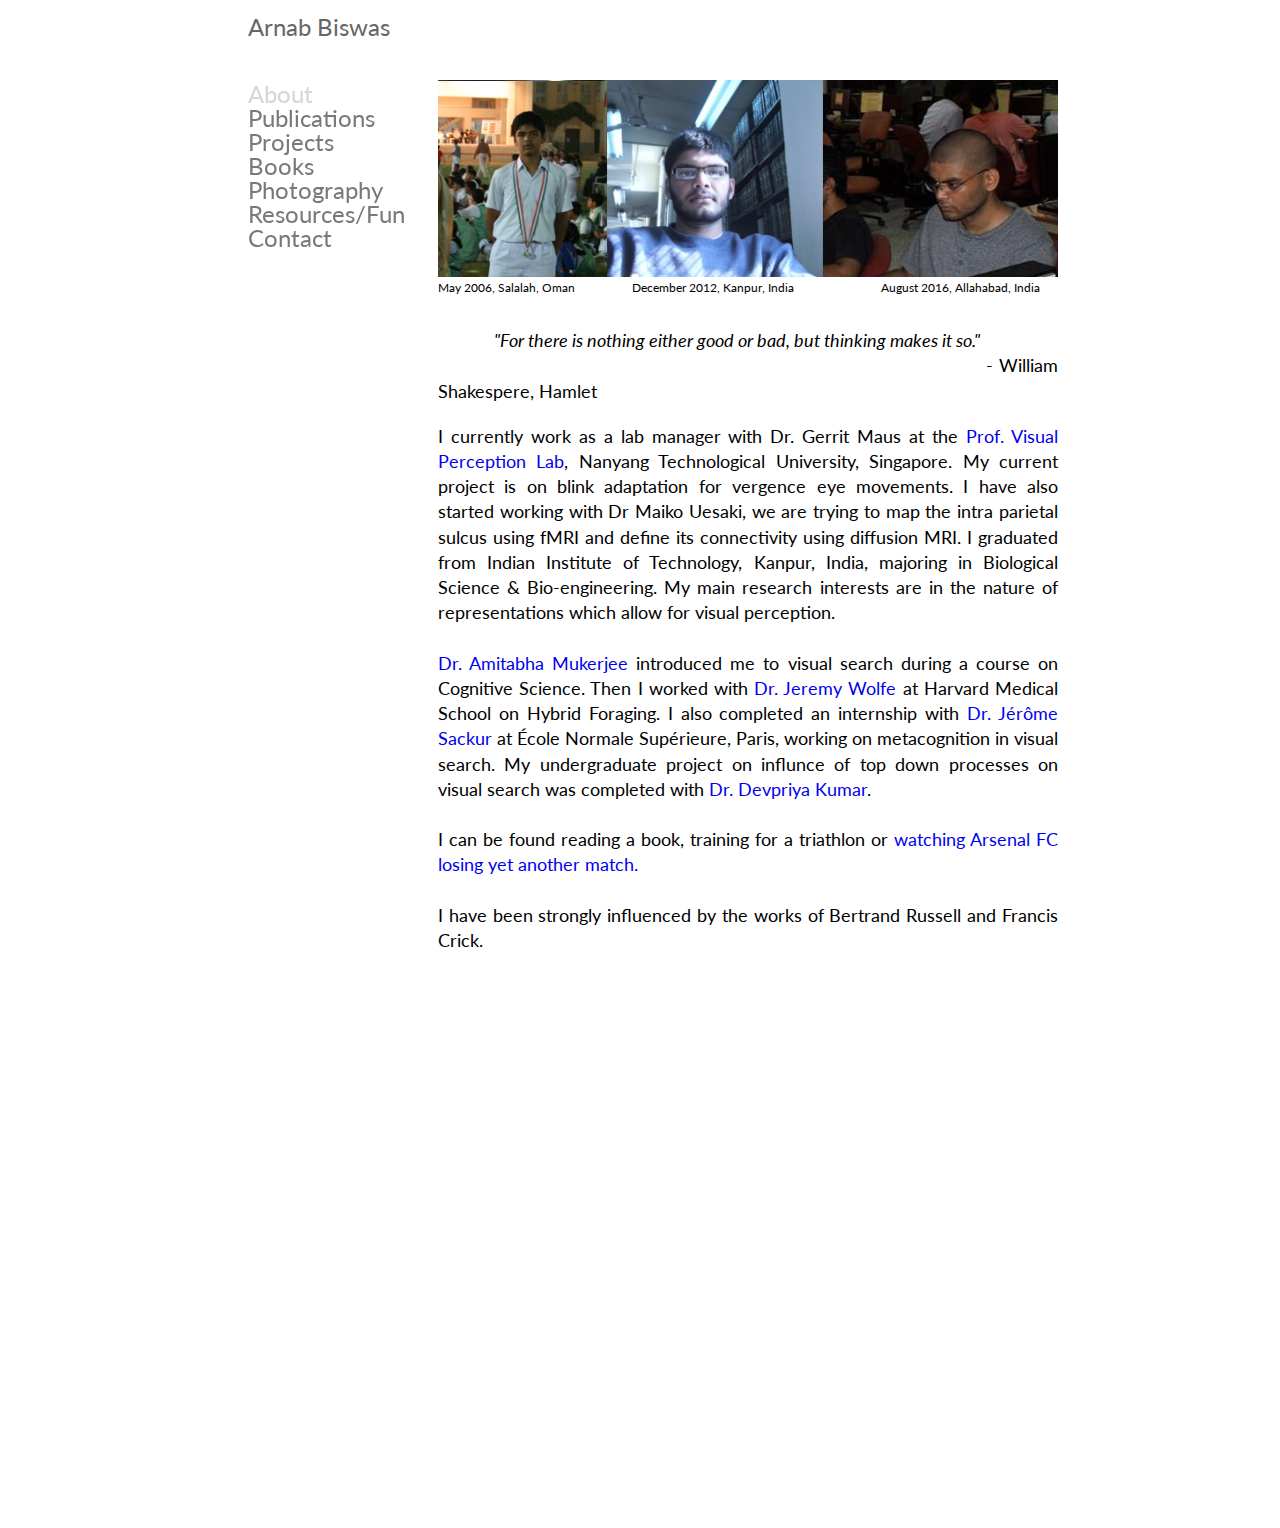
==== About.html @ c12e0894 "Update About.html" ====
<!DOCTYPE html PUBLIC "-//W3C//DTD XHTML 1.0 Strict//EN" "http://www.w3.org/TR/xhtml1/DTD/xhtml1-strict.dtd">
<!-- saved from url=(0043)./About.html -->
<html xmlns="http://www.w3.org/1999/xhtml" class="gr__home_iitk_ac_in"><head>
<link href="https://fonts.googleapis.com/css?family=Lato" rel="stylesheet">
<meta http-equiv="Content-Type" content="text/html; charset=UTF-8">
		
		<meta name="robots" content="INDEX, FOLLOW">
	<title>About</title>
<meta name="google-site-verification" content="L67icinIXbIAh9kzpspxifF8pWNB1p9J3SQilVT2YGk">
		<link rel="stylesheet" type="text/css" href="./CSS/bongo-styles.css" media="all">



		<script src="./About_files/jquery-1.6.1.min.js.download" type="text/javascript"></script><style type="text/css"></style><style type="text/css"></style>
		<!--script src="/assets/prettyPhoto/js/jquery.lint.js" type="text/javascript" charset="utf-8"></script-->
		<link rel="stylesheet" href="./About_files/prettyPhoto.css" type="text/css" media="screen" title="prettyPhoto main stylesheet" charset="utf-8">
		<script src="./About_files/jquery.prettyPhoto.js.download" type="text/javascript" charset="utf-8"></script>

<meta name="robots" content="INDEX, FOLLOW">
<meta name="author" content="eBree Web Design, www.ebree.com">				
		
	<style>				.askemmy {					background: #fff url(chrome-extension://gllmlkidgbagkcikijiljllpdloelocn/logo_housefly_new.png) no-repeat right 5px bottom 5px;					background-size: 45px;				}				.askemmy {				    z-index: 10000;				    position: fixed;				    display: block;				    width: 350px;				    height: 145px;				    background-color: white;				    border-radius: 2px;				    box-shadow: rgb(133, 133, 133) 0px 0px 25px 1px;				    margin: 0 auto;				    text-align: center;				    margin-left: 35%;				    margin-top: 10%;				}				.askemmy p#msg {				    font-size: 1.1em;				    font-weight: 600;				    margin-top: 31px;				    margin-bottom: 20px;				}				.askemmy .error-msg {					color: #FF5600;					padding-top: 10px;				}				.askemmy .success-msg {					color: green;					padding-top: 10px;				}				.askemmy input {				    padding: .5em .6em;				    display: inline-block;				    border: 1px solid #ccc;				    box-shadow: inset 0 1px 3px #ddd;				    border-radius: 4px;				    vertical-align: middle;				    -webkit-box-sizing: border-box;				    box-sizing: border-box;				    line-height: normal;				    -webkit-appearance: textfield;				    cursor: auto;				 }				 .askemmy input[type="submit"] {				    font-family: inherit;				    font-size: 100%;				    padding: .5em 1em;				    color: white;				    font-weight: 600;				    border: 1px solid #999;				    border: 0 rgba(0,0,0,0);				    background-color: rgba(31, 196, 255, .8);				    text-decoration: none;				    border-radius: 2px;				    display: inline-block;				    zoom: 1;				    line-height: normal;				    white-space: nowrap;				    vertical-align: middle;				    text-align: center;				    cursor: pointer;				    -webkit-user-drag: none;				    -webkit-user-select: none;				    user-select: none;				    -webkit-box-sizing: border-box;				    box-sizing: border-box;				 }				.askemmy .closebox {				    display: inline-block;				    height: 16px;				    width: 16px;				    position: absolute;				    right: 4px;				    top: 4px;				    cursor: pointer;				    background: url(chrome-extension://gllmlkidgbagkcikijiljllpdloelocn/close_box.png)				}				.pop-up-report {					background: #fff url(chrome-extension://gllmlkidgbagkcikijiljllpdloelocn/logo_housefly_new.png) no-repeat right 5px bottom 5px;					background-size: 45px;				}				.pop-up-report {				    z-index: 10000;				    position: fixed;				    display: block;				    width: 400px;				    height: 200px;				    background-color: white;				    border-radius: 2px;				    box-shadow: rgb(133, 133, 133) 0px 0px 25px 1px;				    margin: 0 auto;				    text-align: left;				    margin-left: 35%;				    margin-top: 10%;				    padding-left:10px;				    padding-bottom:10px;				    padding-top:10px;				    font-family: Arial,sans-serif;				    font-size:13px;				}				.pop-up-report textarea {					width:380px;					height:75px;				    padding: .5em .6em;				    display: inline-block;				    border: 1px solid #ccc;				    box-shadow: inset 0 1px 3px #ddd;				    border-radius: 4px;				    vertical-align: middle;				    -webkit-box-sizing: border-box;				    box-sizing: border-box;				    line-height: normal;				    -webkit-appearance: textarea;				    cursor: auto;				 }				 .pop-up-report input[type="button"] {				    font-family: Arial,sans-serif;				    font-size: 100%;				    padding: .5em 1em;				    color: white;				    font-weight: 600;				    border: 1px solid #999;				    border: 0 rgba(0,0,0,0);				    background-color: rgba(31, 196, 255, .8);				    text-decoration: none;				    border-radius: 2px;				    display: inline-block;				    zoom: 1;				    line-height: normal;				    white-space: nowrap;				    vertical-align: middle;				    text-align: center;				    cursor: pointer;				    -webkit-user-drag: none;				    -webkit-user-select: none;				    user-select: none;				    -webkit-box-sizing: border-box;				    box-sizing: border-box;				    margin-top:5px;				 }				 .pop-up-report select {				 	background-color:rgb(221,221,221);				 	border: 1px solid #DDD;    				border-radius: 4px 4px 4px 4px;    				height:25px;    				width:380px;    				padding: 3px;				 }				 .pop-up-report select {				 	align: center;				 	text-align: center;				 } 				.alert_message_mc {					background: #fff url(chrome-extension://gllmlkidgbagkcikijiljllpdloelocn/logo_housefly_new.png) no-repeat right 5px bottom 5px;					background-size: 45px;				}				.alert_message_mc {				    z-index: 10000;				    position: fixed;				    display: block;				    width: 350px;				    height: 145px;				    background-color: white;				    border-radius: 2px;				    box-shadow: rgb(133, 133, 133) 0px 0px 25px 1px;				    margin: 0 auto;				    text-align: center;				    margin-left: 35%;				    margin-top: 10%;				}				.alert_message_mc p#msg {				    padding-top:60px;				}				.alert_message_mc p{				     margin: auto;				}				.alert_message_mc .error-msg {					color: #FF5600;					padding-top: 10px;				}				.alert_message_mc .success-msg {					color: green;					padding-top: 10px;				}				.alert_message_mc input {				    padding: .5em .6em;				    display: inline-block;				    border: 1px solid #ccc;				    box-shadow: inset 0 1px 3px #ddd;				    border-radius: 4px;				    vertical-align: middle;				    -webkit-box-sizing: border-box;				    box-sizing: border-box;				    line-height: normal;				    -webkit-appearance: textfield;				    cursor: auto;				 }				 .alert_message_mc input[type="submit"] {				    font-family: inherit;				    font-size: 100%;				    padding: .5em 1em;				    color: white;				    font-weight: 600;				    border: 1px solid #999;				    border: 0 rgba(0,0,0,0);				    background-color: rgba(31, 196, 255, .8);				    text-decoration: none;				    border-radius: 2px;				    display: inline-block;				    zoom: 1;				    line-height: normal;				    white-space: nowrap;				    vertical-align: middle;				    text-align: center;				    cursor: pointer;				    -webkit-user-drag: none;				    -webkit-user-select: none;				    user-select: none;				    -webkit-box-sizing: border-box;				    box-sizing: border-box;				 }				.alert_message_mc .closebox {				    display: inline-block;				    height: 16px;				    width: 16px;				    position: absolute;				    right: 4px;				    top: 4px;				    cursor: pointer;				    background: url(chrome-extension://gllmlkidgbagkcikijiljllpdloelocn/close_box.png)				}				</style></head>


		

<body data-gr-c-s-loaded="true" style=""><div id="StayFocusd-infobar" style="display:none;">
    <img src="chrome-extension://laankejkbhbdhmipfmgcngdelahlfoji/common/img/eye_19x19_red.png">
    <span id="StayFocusd-infobar-msg"></span>
    <span id="StayFocusd-infobar-links">
        <a id="StayFocusd-infobar-never-show">hide forever</a>&nbsp;&nbsp;|&nbsp;&nbsp;
        <a id="StayFocusd-infobar-hide">hide once</a>
    </span>
</div>
<div id="container"><!-- Start container -->
	

		<div id="pageHeader"><!-- Start page header -->
		<h1><a href="./index.html" style="text-decoration:none">Arnab Biswas</a></h1>
	</div><!-- End page header -->

	<div id="sidebarContainer"><!-- Start Sidebar wrapper -->
	<div id="sidebar"><!-- Start sidebar content -->
	<div id="navcontainer"><!-- Start Navigation -->
		<ul>
			<li id="current"><a href="./About.html">About</a></li>
			<li><a href="./Publications.html">Publications</a></li>
			<li><a href="./Projects.html">Projects</a></li>
			<li><a href="./Books.html">Books</a></li>
			<li><a href="./Photography.html">Photography</a></li>
			<li><a href="./Resources.html">Resources/Fun</a></li>
			<li><a href="./Contact.html">Contact</a></li>
		</ul>

	</div><!-- End navigation --> 

	</div><!-- End sidebar content -->
	</div><!-- End sidebar wrapper -->

	
	<div id="contentContainer"><!-- Start main content wrapper -->
		<div id="content"><!-- Start content -->



<img src="./About_files/self.jpg" style="width: 100%" alt="Arnab Biswas">
<span class="caption clearer">May 2006, Salalah, Oman&nbsp;&nbsp;&nbsp;&nbsp;&nbsp;&nbsp;&nbsp;&nbsp;&nbsp;&nbsp;&nbsp;&nbsp;&nbsp;&nbsp;&nbsp;&nbsp;&nbsp;&nbsp;&nbsp;December 2012, Kanpur, India&nbsp;&nbsp;&nbsp;&nbsp;&nbsp;&nbsp;&nbsp;&nbsp;&nbsp;&nbsp;&nbsp;&nbsp;&nbsp;&nbsp;&nbsp;&nbsp;&nbsp;&nbsp;&nbsp;&nbsp;&nbsp;&nbsp;&nbsp;&nbsp;&nbsp;&nbsp;&nbsp;&nbsp;&nbsp;August 2016, Allahabad, India	</span><br>	


<div class="clearer">&nbsp;</div>
<p>	
	 <i>&nbsp;&nbsp;&nbsp;&nbsp;&nbsp;&nbsp;&nbsp;&nbsp;&nbsp;&nbsp;&nbsp;&nbsp;&nbsp;&nbsp;"For there is nothing either good or bad, but thinking makes it so."</i> <br>&nbsp;&nbsp;&nbsp;&nbsp;&nbsp;&nbsp;&nbsp;&nbsp;&nbsp;&nbsp;&nbsp;&nbsp;&nbsp;&nbsp;&nbsp;&nbsp;&nbsp;&nbsp;&nbsp;&nbsp;&nbsp;&nbsp;&nbsp;&nbsp;&nbsp;&nbsp;&nbsp;&nbsp;&nbsp;&nbsp;&nbsp;&nbsp;&nbsp;&nbsp;&nbsp;&nbsp;&nbsp;&nbsp;&nbsp;&nbsp;&nbsp;&nbsp;&nbsp;&nbsp;&nbsp;&nbsp;&nbsp;&nbsp;&nbsp;&nbsp;&nbsp;&nbsp;&nbsp;&nbsp;&nbsp;&nbsp;&nbsp;&nbsp;&nbsp;&nbsp;&nbsp;&nbsp;&nbsp;&nbsp;&nbsp;&nbsp;&nbsp;&nbsp;&nbsp;&nbsp;&nbsp;&nbsp;&nbsp;&nbsp;&nbsp;&nbsp;&nbsp;&nbsp;&nbsp;&nbsp;&nbsp;&nbsp;&nbsp;&nbsp;&nbsp;&nbsp;&nbsp;&nbsp;&nbsp;&nbsp;&nbsp;&nbsp;&nbsp;&nbsp;- William Shakespere, Hamlet</p>
    <p>I currently work as a lab manager with Dr. Gerrit Maus at the <a href="http://www.cse.iitk.ac.in/users/amit/"arnabiswas.github.io>Prof. Visual Perception Lab</a>, Nanyang Technological University, Singapore. My current project is on blink adaptation for vergence eye movements. I have also started working with Dr Maiko Uesaki, we are trying to map the intra parietal sulcus using fMRI and define its connectivity using diffusion MRI. I graduated from Indian Institute of Technology, Kanpur, India, majoring in Biological Science &amp; Bio-engineering. My main research interests are in the nature of representations which allow for visual perception.<br><br>

<a href="http://www.cse.iitk.ac.in/users/amit/"arnabiswas.github.io>Dr. Amitabha Mukerjee</a> introduced me to visual search during a course on Cognitive Science. Then I worked with <a href="http://search.bwh.harvard.edu/new/index.html">Dr. Jeremy Wolfe</a> at Harvard Medical School on Hybrid Foraging. I also completed an internship with <a href="http://www.lscp.net/persons/sackur/">Dr. Jérôme Sackur</a> at École Normale Supérieure, Paris, working on metacognition in visual search. My undergraduate project on influnce of top down processes on visual search was completed with <a href="http://home.iitk.ac.in/~devpriya/index.htm">Dr. Devpriya Kumar</a>.<br><br>  


I can be found reading a book, training for a triathlon or <a href="http://dailycannon.com/wp-content/uploads/2017/05/vague-image-meme.jpg">watching Arsenal FC losing yet another match.</a><br><br>

	   	    
I have been strongly influenced by the works of Bertrand Russell and Francis Crick. 
</font>

<br><br><br><br><br><br><br><br><br><br><br><br><br><br><br><br><br><br><br><br><br><br><br>


</p><div class="clearer"></div>

	


  

<div class="clearer"></div>


		</div><!-- End content -->
	</div><!-- End main content wrapper -->
	
<div id="footer" class="clearer" style="clear:both; width:100%; text-align:right; font-size:9px;"><!-- Start Footer -->


	</div><!-- End Footer -->


</div><!-- End container -->

<script type="text/javascript" charset="utf-8">
  $(document).ready(function(){$("a[rel^='prettyPhoto']").prettyPhoto();});
</script>




<span class="gr__tooltip"><span class="gr__tooltip-content"></span><i class="gr__tooltip-logo"></i><span class="gr__triangle"></span></span></body></html>
---- CSS/bongo-styles.css ----
@charset "utf-8";
/* CSS Document */

* {border:none; border-color:#fff;}
/* @group General Styles */

body {
	color: #000000;
	font-family: 'Lato', sans-serif;
	font-size: 140px;
	width:100%;
	margin:0px;
	padding:0px;
}
#container {
	/* 	margin: 0px auto; Right And Left Margin Widths To Auto */
/* Hack To Keep IE5 Windows Happy */
	width: 804px;
	margin:0 auto;
	padding:0;
	position:relative;
}
#pageHeader {
	padding-top: 15px;
	padding-left: 10px;
	padding-bottom:0;
	position: fixed;
	top:0;
	width: 100%;
	height:55px;
	background-color:#FFF;
	z-index:550;
}
#contentContainer {
	padding:0;
	margin:0;
	margin-top:80px;
	width:620px;
	position:relative;
	margin-left:200px;
	z-index:500;
}
#sidebarContainer {
	width: 200px;
	position:absolute;
	position:fixed;
	z-index:600;
	background-color:#fff;
	top:80px;
	margin:0px;
	padding:0px;
}
a:link {
color: #0000EE;
text-decoration: none;
} 

a:visited { 
	color: #551A8B; 
	text-decoration: none;
}
a:hover, a:active {
	color: rgba(153,153,153,1);
	text-decoration: none;
	outline:none;
}
img {
	border: none;
}
.photo-left {
	float: left;
	margin: 0px 7px 10px 0;
}
.photo-left-last {
	float: left;
	margin: 0px 0px 10px 0;
}
.copyright {
	font-size:10px;
	margin-top:45px;
}
.thumbs {
	position:relative;
	width:100%;
	clear:both;
}
.project-thumb {
	margin: 6px 10px 10px 0;
	display: inline-block;
	float:left;
}
.thumbs .project-thumb-last {
	margin: 6px 0px 10px 0;
}
/*.indent {margin-left:25px;}*/
.pdf, .doc, .ppt, .xls {
	background-repeat: no-repeat;
}
a[href$=".pdf"] {
	background-image:url(/assets/images/icon-pdf.png);
	background-repeat:no-repeat;
	background-position:left center;
	padding:2px 0 2px 20px;
}
a[href$=".doc"] {
	background-image:url(/assets/images/icon-doc.png);
	background-repeat:no-repeat;
	background-position:left center;
	padding:2px 0 2px 20px;
}
.caption {
	clear:both;
	color:#000000;
	padding:20px 0 10px 0;
	font-size:12px;
}
.image-left {
	float: left;
	clear:left;
	margin: 0px 10px 10px 0;
}
.image-right {
	float: right;
	clear:right;
	margin: 0px 0 10px 10px;
}
#content {
	text-align:left;
	margin:0px;
	padding:0px;
}
#content h1 {
	font-size:24px;
	line-height:24px;
	display:block;
	font-weight:normal;
	margin-top:0px;
	padding-top:0px;
}
#pageHeader h1 {
	margin:0;
}
#pageHeader h1 a {
	color:#666666;

}
#content h2 {
	font-size:18px;
	font-weight:normal;
}
#content h3 {
	font-size:14px;
	font-weight:normal;
	text-transform:uppercase;
}
#content h4 {
	font-size:13px;
	font-weight:normal;
}
#content h4.heading {
	font-size:13px;
	font-weight:bold;
	background-color:rgba(204,204,204,.1);
	padding:5px;
}
#content h5 {
	font-size:12px;
	font-weight:normal;
}
#content h6 {
	font-size:12px;
	font-weight:bold;
}
#content {
	font-size:12px;
}
#content p {
	text-align: justify;
	margin-left:0;
	padding-left:0;
	font-size:18px;
	line-height:140%;
	margin-bottom:20px;
}
#content p.indent {
	text-align: justify;
	margin-left:10px;
	padding-left:0;
}
#content .one-third {
	float:left;
	text-align:left;
	width:200px;
	margin:7px 0px 13px 0px;
	padding:0px;
	border-right:5px #fff solid;
	font-size:10px;
}
#content .one-third img, #content .one-third iframe {
	margin:0 0 4px 0;
	padding:0;
}
#content .one-quarter {
	float:left;
	width:175px;
	margin:0;
	padding:0px;
	border-right:5px #fff solid;
	font-size:10px;
}
#content .one-quarter img {
	width:175px;
	height:155px;
	margin:0;
	padding:0;
}
#content .image-thumb {
	float: left;
	display:block;
	position:relative;
	margin: 3px 10px 5px 0px;
	width:95px;
	height:63px;
}
/* @end */

/* @group Layout */




.clearer {
	clear: both;
}
#pageHeader h1 {
	color: #797979;
	font-size: 24px;
	
	/* margin: 0 0 7px; */
	/* letter-spacing: -1px; */
	background-color:#fff;
	margin:0px;
}
#content h1 {
	color: #797979;
	font-size: 24px;

	/* margin: 0 0 7px; */
	/* letter-spacing: -1px; */
	width:100%;
	background-color:#fff;
	margin-top:0px;
	padding-top:1px;
}
#pageHeader h2, h2 {
	font-weight: normal;
	margin: 0;
	font-size: 14px;
	color: #b8b8b8;

}
#contentContainer #content {
	width: 620px;
	/* fF - Take out following line for content's top padding*/

float:left;
}
#footer {
}
#footer p {
	font-size: 11px;
	padding-left: 10px;
	color: #797979;
}
#footer a:link, #footer a:visited {
}
#footer a:hover, #footer a:active {
}
#navcontainer {
	margin-bottom: 10px;
	padding-bottom: 10px;
	padding-left: 10px;/* border-bottom: 1px solid #eaeaea; */
    /*---------*/

}
#navcontainer #current a {
	/*	background: no-repeat left center url(/assets/images/button_down.png); */
	/* text-decoration: underline; */
    /*font-weight: bold;*/
	  color: #d6d6d6;
}
#navcontainer #current:hover {
	color: #d6d6d6;
}
#navcontainer .currentAncestor {
	/*	background: no-repeat left center url(/assets/images/button_down.png); */
    color: #d6d6d6;/* font-weight: bold; */

}
/* Parent - Level 0 */

#navcontainer ul  {
	list-style: none;
	margin:2px 0 0 0;
	padding: 0;
}
#navcontainer ul li {
	list-style: none;
	margin: 0;
	padding: 0;
}
#navcontainer a {
	/*	background: no-repeat left center url(/assets/images/button_normal.png); */
	display: block;
	/* padding-left: 16px; */
	text-decoration: none;
	color: #797979;
	font-size: 24px;
	line-height:24px;	
	padding:0;
	margin:0;

}
#navcontainer a:hover {
	color: #d6d6d6;
}
/* @end */

/* @group Global Classes */

blockquote, .standout {
	font-style: italic;
	margin: 0;
	font-size: 1em;
	color: #b8b8b8;
}
h1 {
	font-size: 24px;
	line-height:24px;
	font-weight:normal;
	margin-left:0;
	padding-left:0;
	color: #656565;
	margin-top:0;
	padding-top:0;
}
#pageHeader a, #pageHeader a:visted, #pageHeader a:link, #pageHeader a:hover, #pageHeader a:active {
color: #656565;
text-decoration:none;
}
h2 {
	font-size:24px;
	color:#797979;
	font-weight:normal;
}
h3 {
	font-size:18px;
	margin-bottom:5px;
	font-weight: normal;
}
h4 {
	font-size:16px;
	margin-bottom:5px;
}
.imageStyle {
}
/* Main content area unordered list styles */
#contentContainer #content ul {
}
#contentContainer #content li {
}
ul.disc {
	list-style-type: disc;
}
ul.circle {
	list-style-type: circle;
}
ul.square {
	list-style-type: square;
}
ol.arabic-numbers {
	list-style-type: decimal;
}
ol.upper-alpha {
	list-style-type: upper-alpha;
}
ol.lower-alpha {
	list-style-type: lower-alpha;
}
ol.upper-roman {
	list-style-type: upper-roman;
}
ol.lower-roman {
	list-style-type: lower-roman;
}
/* @end */

.blog-entry {
	font-size: 11px;
	margin-bottom: 10px;
	padding-bottom: 10px;
	margin-top:6px;
}
.blog-entry h1 {

	margin-top:-6px;
}
#content .blog-entry-title {
	font-size: 18px;
	margin:0 0 0 0px;
	font-weight: normal;
	color: #797979;
	text-align:left;
}
.blog-entry .photo-left {
	float:left;
	clear:left;
	margin:5px 15px 10px 0;
}
.blog-entry-title a:link, .blog-entry-title a:visited {
	text-decoration: none;
	color: #797979;
}
.blog-entry-title a:hover, .blog-entry-title a:active {
	text-decoration: none;
	color: #000;
}
.blog-entry-date {
	color: #797979;/* 	margin-bottom: 15px; */
	/* padding-left: 16px; */
	/* background: no-repeat 0px 3px  url(/assets/images/date.png); */
}
.blog-read-more {
	display: block;
	padding-top: 10px;
	font-style: italic;
}
.blog-entry-body {
	color: #797979;
}
.blog-entry-comments {
	margin-top: 10px;
}
/*styles the category link in the main entry */
.blog-entry-category {
	padding-left: 16px;
	background: no-repeat left center url(/assets/images/filed.png);
	margin-left: 8px;
}
.blog-entry-category a:link, .blog-entry-category a:visited {
	color: #b3b3b3;
}
/*styles the permalink link in the main entry */
.blog-entry-permalink {
	padding-left: 16px;
	background: no-repeat left center url(/assets/images/filed.png);
	margin-left: 8px;
}
.blog-entry-permalink a:link, .blog-entry-permalink a:visited {
	color: #b3b3b3;
}
/* styles the archives in the blog sidebar */
#blog-archives {
	margin-bottom: 10px;
}
/* Styles the blog categories in the blog sidebar */
#blog-categories {
	margin-bottom: 10px;
}
/* Styles the blog RSS feeds in the blog sidebar */
#blog-rss-feeds {
	margin-bottom: 10px;
}
.blog-rss-link {
	background: url(/assets/images/rss_icon.gif) no-repeat left center;
	padding-left: 16px;
}
.blog-comments-rss-link {
	background: url(/assets/images/rss_icon.gif) no-repeat left center;
	padding-left: 16px;
}
/* Comment links */
a.blog-comment-link {
	background: no-repeat left center url(/assets/images/comments.png);
	padding-left: 16px;
	margin-right: 5px;
}
/* Trackback links */
a.blog-trackback-link {
	background: url(/assets/images/trackback.png) no-repeat left center;
	padding-left: 16px;
}
/* @end */

/* @group File Sharing */

.filesharing-description {
}
.filesharing-item {
	margin-bottom: 15px;
}
.filesharing-item-title a:link {
	padding-left: 16px;
	background: no-repeat left center url(/assets/images/arrow_down.png);
}
/* @end */

/* @group Photo Album */

/* @group Index Page (Thumbnail view) */

.album-title {
	font-size: 1.6em;
	margin-bottom: 5px;
}
.album-description {
	margin-bottom: 75px;
}
.album-wrapper {
	display: block;
	width: 99%;
	position: relative;
}
.thumbnail-wrap {
	text-align: center;
	position: relative;
	float: left;
	margin-bottom: 60px;
	margin-right: 18px;
}
.thumbnail-frame {
	position: absolute;
	bottom: 0;
	left: 0;
}
.thumbnail-frame img {
	padding: 1px;
	border-top: 1px solid #eaeaea;
	border-left: 1px solid #eaeaea;
	border-right: 1px solid #b0b0b0;
	border-bottom: 1px solid #b0b0b0;
	margin: auto;
}
.thumbnail-caption {
	color: #b3b3b3;
	margin: 0;
	padding: 0;
	width: 100%;
	height: 38px;
	display: block;
}
/* @end */

/* @group Single Page (Photo view) */

.photo-background {
}
.photo-navigation {
	margin-bottom: 35px;
}
.photo-links {
	margin: 0;
}
.photo-navigation a:link, .photo-navigation a:visited {
}
.photo-navigation a:hover {
}
.photo-frame {
	padding: 1px;
	border-top: 1px solid #eaeaea;
	border-left: 1px solid #eaeaea;
	border-right: 1px solid #b0b0b0;
	border-bottom: 1px solid #b0b0b0;
}
.photo-title {
	font-size: 1.6em;
	margin: 10px 0 0;
}
.photo-caption {
	margin: 5px 0 10px;
}
/* @group Index Page (Movie Thumbnail view) */

.movie-page-title {
	font-size: 1.6em;
	margin-bottom: 5px;
}
.movie-page-description {
	margin-bottom: 15px;
}
.movie-thumbnail-frame {
	width: 132px;
	height: 132px;
	float: left;
	margin-right: 10px;
	margin-bottom: 10px;
	text-align: center;
	padding: 1px;
	border-top: 1px solid #eaeaea;
	border-left: 1px solid #eaeaea;
	border-right: 1px solid #b0b0b0;
	border-bottom: 1px solid #b0b0b0;
}
.movie-thumbnail-frame:hover {
}
.movie-thumbnail-caption {
}
/* @end */

/* @group Single Page (Movie View) */

.movie-background {
	background: #fafafa;
	margin: 10px;
}
.movie-title {
	color: #636363;
	font-size: 2.5em;
	text-shadow: 2px 2px 1px #888888;
}
.movie-frame {
	margin-bottom: 10px;
}
/* @end */


/* @end */

/* @group Contact Form */
.message-text {
}
.required-text {
}
.form-input-field {
	background: #f4f4f4;
}
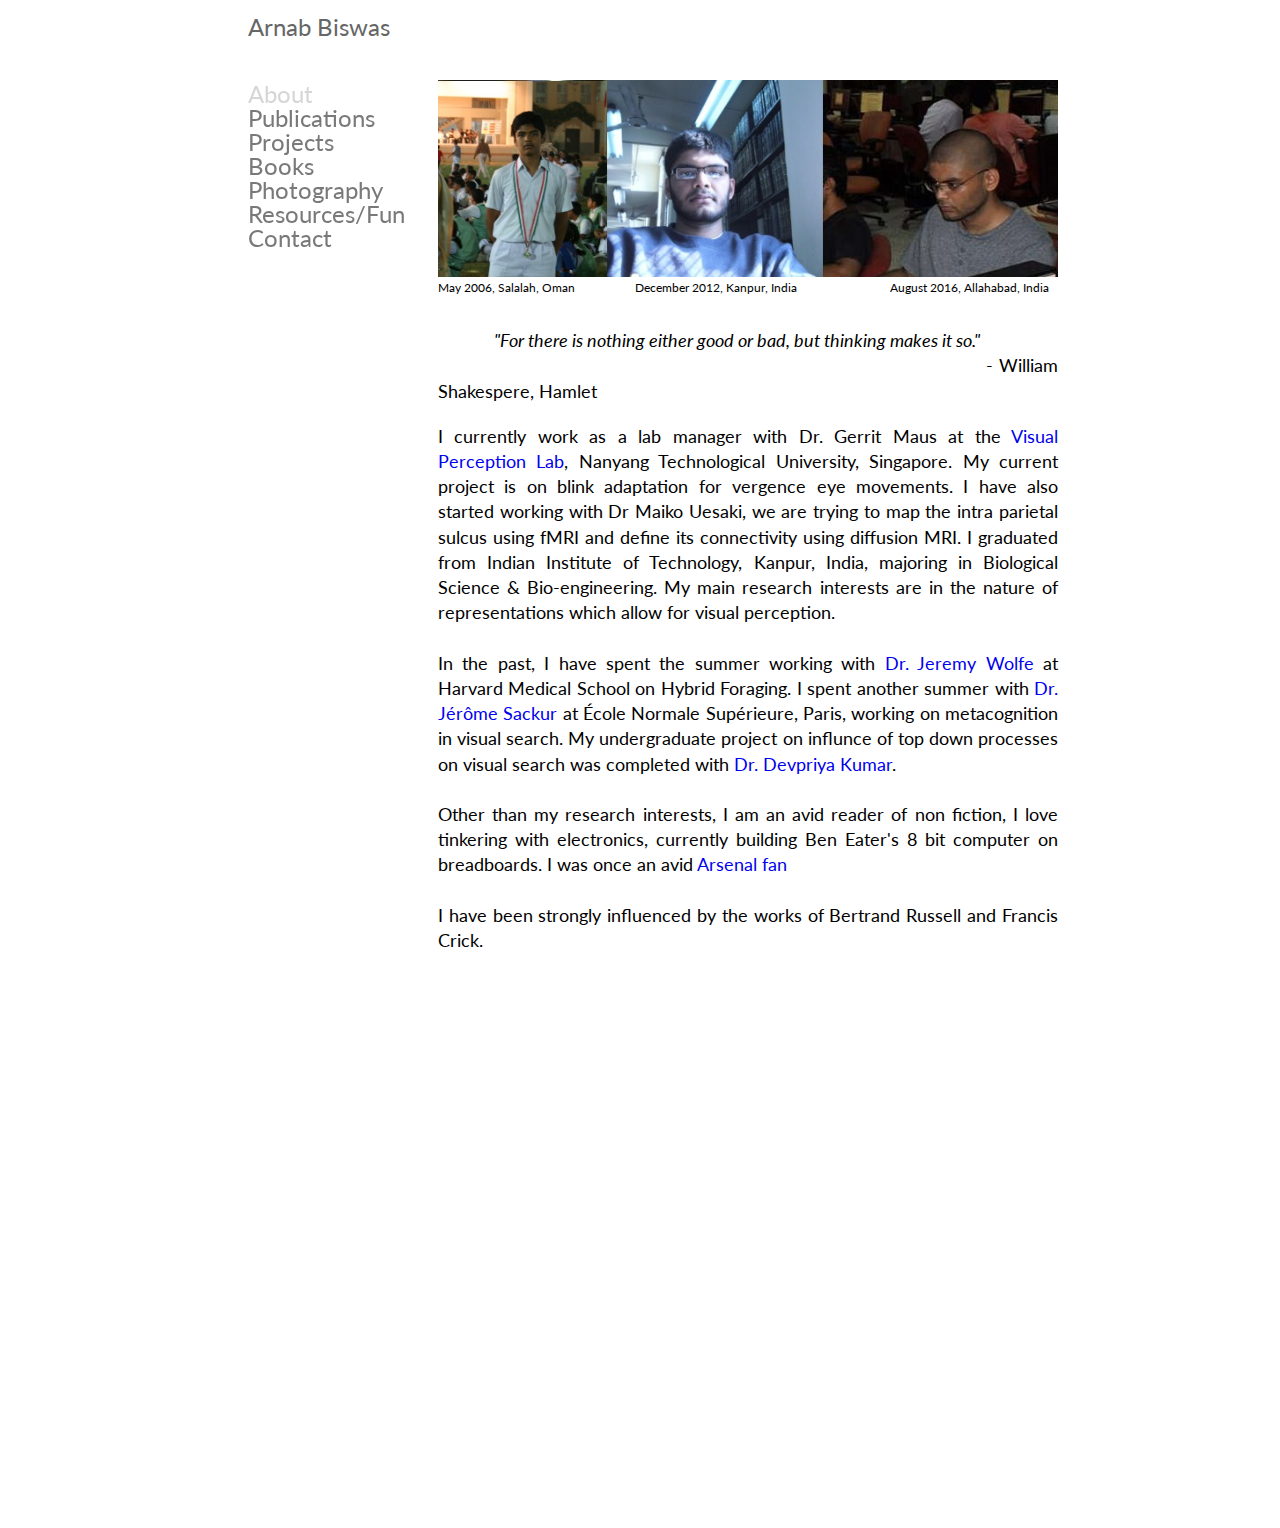
==== commit be610a97: "Update About.html" ====
--- a/About.html
+++ b/About.html
@@ -64,18 +64,39 @@
 
 
 <img src="./About_files/self.jpg" style="width: 100%" alt="Arnab Biswas">
-<span class="caption clearer">May 2006, Salalah, Oman&nbsp;&nbsp;&nbsp;&nbsp;&nbsp;&nbsp;&nbsp;&nbsp;&nbsp;&nbsp;&nbsp;&nbsp;&nbsp;&nbsp;&nbsp;&nbsp;&nbsp;&nbsp;&nbsp;December 2012, Kanpur, India&nbsp;&nbsp;&nbsp;&nbsp;&nbsp;&nbsp;&nbsp;&nbsp;&nbsp;&nbsp;&nbsp;&nbsp;&nbsp;&nbsp;&nbsp;&nbsp;&nbsp;&nbsp;&nbsp;&nbsp;&nbsp;&nbsp;&nbsp;&nbsp;&nbsp;&nbsp;&nbsp;&nbsp;&nbsp;August 2016, Allahabad, India	</span><br>	
+<span class="caption clearer">May 2006, Salalah, Oman&nbsp;&nbsp;&nbsp;&nbsp;&nbsp;
+	&nbsp;&nbsp;&nbsp;&nbsp;&nbsp;&nbsp;&nbsp;&nbsp;&nbsp;&nbsp;&nbsp;&nbsp;&nbsp;&nbsp;December 2012, Kanpur, India&nbsp;
+	&nbsp;&nbsp;&nbsp;&nbsp;&nbsp;&nbsp;&nbsp;&nbsp;&nbsp;&nbsp;&nbsp;&nbsp;&nbsp;&nbsp;&nbsp;&nbsp;&nbsp;&nbsp;&nbsp;
+	&nbsp;&nbsp;&nbsp;&nbsp;&nbsp;&nbsp;&nbsp;&nbsp;&nbsp;August 2016, Allahabad, India	</span><br>	
 
 
 <div class="clearer">&nbsp;</div>
 <p>	
-	 <i>&nbsp;&nbsp;&nbsp;&nbsp;&nbsp;&nbsp;&nbsp;&nbsp;&nbsp;&nbsp;&nbsp;&nbsp;&nbsp;&nbsp;"For there is nothing either good or bad, but thinking makes it so."</i> <br>&nbsp;&nbsp;&nbsp;&nbsp;&nbsp;&nbsp;&nbsp;&nbsp;&nbsp;&nbsp;&nbsp;&nbsp;&nbsp;&nbsp;&nbsp;&nbsp;&nbsp;&nbsp;&nbsp;&nbsp;&nbsp;&nbsp;&nbsp;&nbsp;&nbsp;&nbsp;&nbsp;&nbsp;&nbsp;&nbsp;&nbsp;&nbsp;&nbsp;&nbsp;&nbsp;&nbsp;&nbsp;&nbsp;&nbsp;&nbsp;&nbsp;&nbsp;&nbsp;&nbsp;&nbsp;&nbsp;&nbsp;&nbsp;&nbsp;&nbsp;&nbsp;&nbsp;&nbsp;&nbsp;&nbsp;&nbsp;&nbsp;&nbsp;&nbsp;&nbsp;&nbsp;&nbsp;&nbsp;&nbsp;&nbsp;&nbsp;&nbsp;&nbsp;&nbsp;&nbsp;&nbsp;&nbsp;&nbsp;&nbsp;&nbsp;&nbsp;&nbsp;&nbsp;&nbsp;&nbsp;&nbsp;&nbsp;&nbsp;&nbsp;&nbsp;&nbsp;&nbsp;&nbsp;&nbsp;&nbsp;&nbsp;&nbsp;&nbsp;&nbsp;- William Shakespere, Hamlet</p>
-    <p>I currently work as a lab manager with Dr. Gerrit Maus at the <a href="http://www.cse.iitk.ac.in/users/amit/"arnabiswas.github.io>Prof. Visual Perception Lab</a>, Nanyang Technological University, Singapore. My current project is on blink adaptation for vergence eye movements. I have also started working with Dr Maiko Uesaki, we are trying to map the intra parietal sulcus using fMRI and define its connectivity using diffusion MRI. I graduated from Indian Institute of Technology, Kanpur, India, majoring in Biological Science &amp; Bio-engineering. My main research interests are in the nature of representations which allow for visual perception.<br><br>
+	 <i>&nbsp;&nbsp;&nbsp;&nbsp;&nbsp;&nbsp;&nbsp;&nbsp;&nbsp;&nbsp;&nbsp;&nbsp;&nbsp;&nbsp;"For there is nothing either
+		 good or bad, but thinking makes it so."</i> <br>&nbsp;&nbsp;&nbsp;&nbsp;&nbsp;&nbsp;&nbsp;&nbsp;&nbsp;&nbsp;
+	&nbsp;&nbsp;&nbsp;&nbsp;&nbsp;&nbsp;&nbsp;&nbsp;&nbsp;&nbsp;&nbsp;&nbsp;&nbsp;&nbsp;&nbsp;&nbsp;&nbsp;&nbsp;&nbsp;
+	&nbsp;&nbsp;&nbsp;&nbsp;&nbsp;&nbsp;&nbsp;&nbsp;&nbsp;&nbsp;&nbsp;&nbsp;&nbsp;&nbsp;&nbsp;&nbsp;&nbsp;&nbsp;&nbsp;
+	&nbsp;&nbsp;&nbsp;&nbsp;&nbsp;&nbsp;&nbsp;&nbsp;&nbsp;&nbsp;&nbsp;&nbsp;&nbsp;&nbsp;&nbsp;&nbsp;&nbsp;&nbsp;&nbsp;
+	&nbsp;&nbsp;&nbsp;&nbsp;&nbsp;&nbsp;&nbsp;&nbsp;&nbsp;&nbsp;&nbsp;&nbsp;&nbsp;&nbsp;&nbsp;&nbsp;&nbsp;&nbsp;&nbsp;
+	&nbsp;&nbsp;&nbsp;&nbsp;&nbsp;&nbsp;&nbsp;&nbsp;- William Shakespere, Hamlet</p>
+    <p>I currently work as a lab manager with Dr. Gerrit Maus
+	    at the <a href="https://blogs.ntu.edu.sg/perception/">Visual Perception Lab</a>,
+	    Nanyang Technological University, Singapore. My current project is on blink adaptation for vergence eye movements.
+	    I have also started working with Dr Maiko Uesaki, we are trying to map the intra parietal sulcus using fMRI
+	    and define its connectivity using diffusion MRI. I graduated from Indian Institute of Technology, Kanpur, India,
+	    majoring in Biological Science &amp; Bio-engineering. My main research interests are in the nature of
+	    representations which allow for visual perception.<br><br>
 
-<a href="http://www.cse.iitk.ac.in/users/amit/"arnabiswas.github.io>Dr. Amitabha Mukerjee</a> introduced me to visual search during a course on Cognitive Science. Then I worked with <a href="http://search.bwh.harvard.edu/new/index.html">Dr. Jeremy Wolfe</a> at Harvard Medical School on Hybrid Foraging. I also completed an internship with <a href="http://www.lscp.net/persons/sackur/">Dr. Jérôme Sackur</a> at École Normale Supérieure, Paris, working on metacognition in visual search. My undergraduate project on influnce of top down processes on visual search was completed with <a href="http://home.iitk.ac.in/~devpriya/index.htm">Dr. Devpriya Kumar</a>.<br><br>  
+In the past, I have spent the summer working with <a href="http://search.bwh.harvard.edu/new/index.html">Dr. Jeremy Wolfe</a>
+	    at Harvard Medical School on Hybrid Foraging.  I spent another summer with <a
+	href="http://www.lscp.net/persons/sackur/">Dr. Jérôme Sackur</a> at École Normale Supérieure, Paris,
+	    working on metacognition in visual search. My undergraduate project on influnce of top down processes
+	    on visual search was completed with <a href="http://home.iitk.ac.in/~devpriya/index.htm">Dr. Devpriya Kumar</a>.<br><br>  
 
 
-I can be found reading a book, training for a triathlon or <a href="http://dailycannon.com/wp-content/uploads/2017/05/vague-image-meme.jpg">watching Arsenal FC losing yet another match.</a><br><br>
+Other than my research interests, I am an avid reader of non fiction, I love tinkering with electronics, currently building Ben Eater's 8 bit
+	    computer on breadboards. I was once an avid 
+	    <a href="http://dailycannon.com/wp-content/uploads/2017/05/vague-image-meme.jpg"> Arsenal fan</a><br><br>
 
 	   	    
 I have been strongly influenced by the works of Bertrand Russell and Francis Crick. 
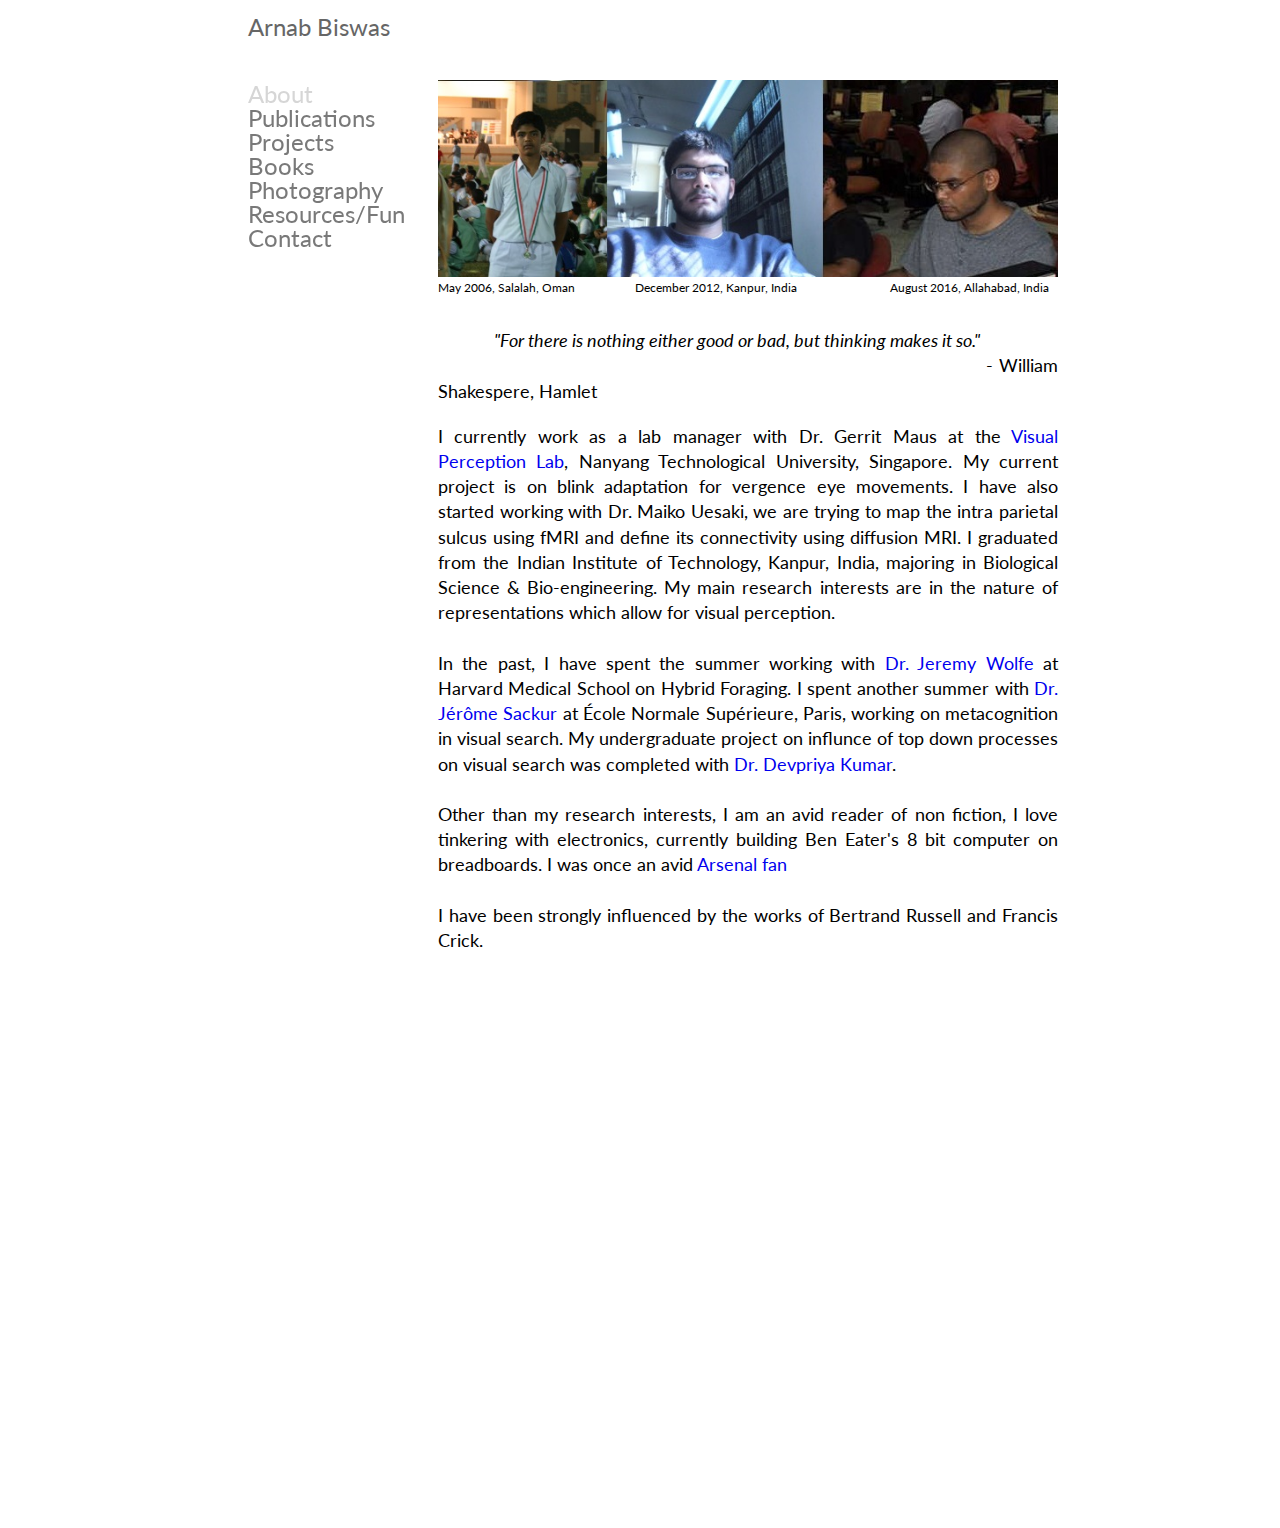
==== commit 4214d7b9: "Update About.html" ====
--- a/About.html
+++ b/About.html
@@ -82,8 +82,8 @@
     <p>I currently work as a lab manager with Dr. Gerrit Maus
 	    at the <a href="https://blogs.ntu.edu.sg/perception/">Visual Perception Lab</a>,
 	    Nanyang Technological University, Singapore. My current project is on blink adaptation for vergence eye movements.
-	    I have also started working with Dr Maiko Uesaki, we are trying to map the intra parietal sulcus using fMRI
-	    and define its connectivity using diffusion MRI. I graduated from Indian Institute of Technology, Kanpur, India,
+	    I have also started working with Dr. Maiko Uesaki, we are trying to map the intra parietal sulcus using fMRI
+	    and define its connectivity using diffusion MRI. I graduated from the Indian Institute of Technology, Kanpur, India,
 	    majoring in Biological Science &amp; Bio-engineering. My main research interests are in the nature of
 	    representations which allow for visual perception.<br><br>
 
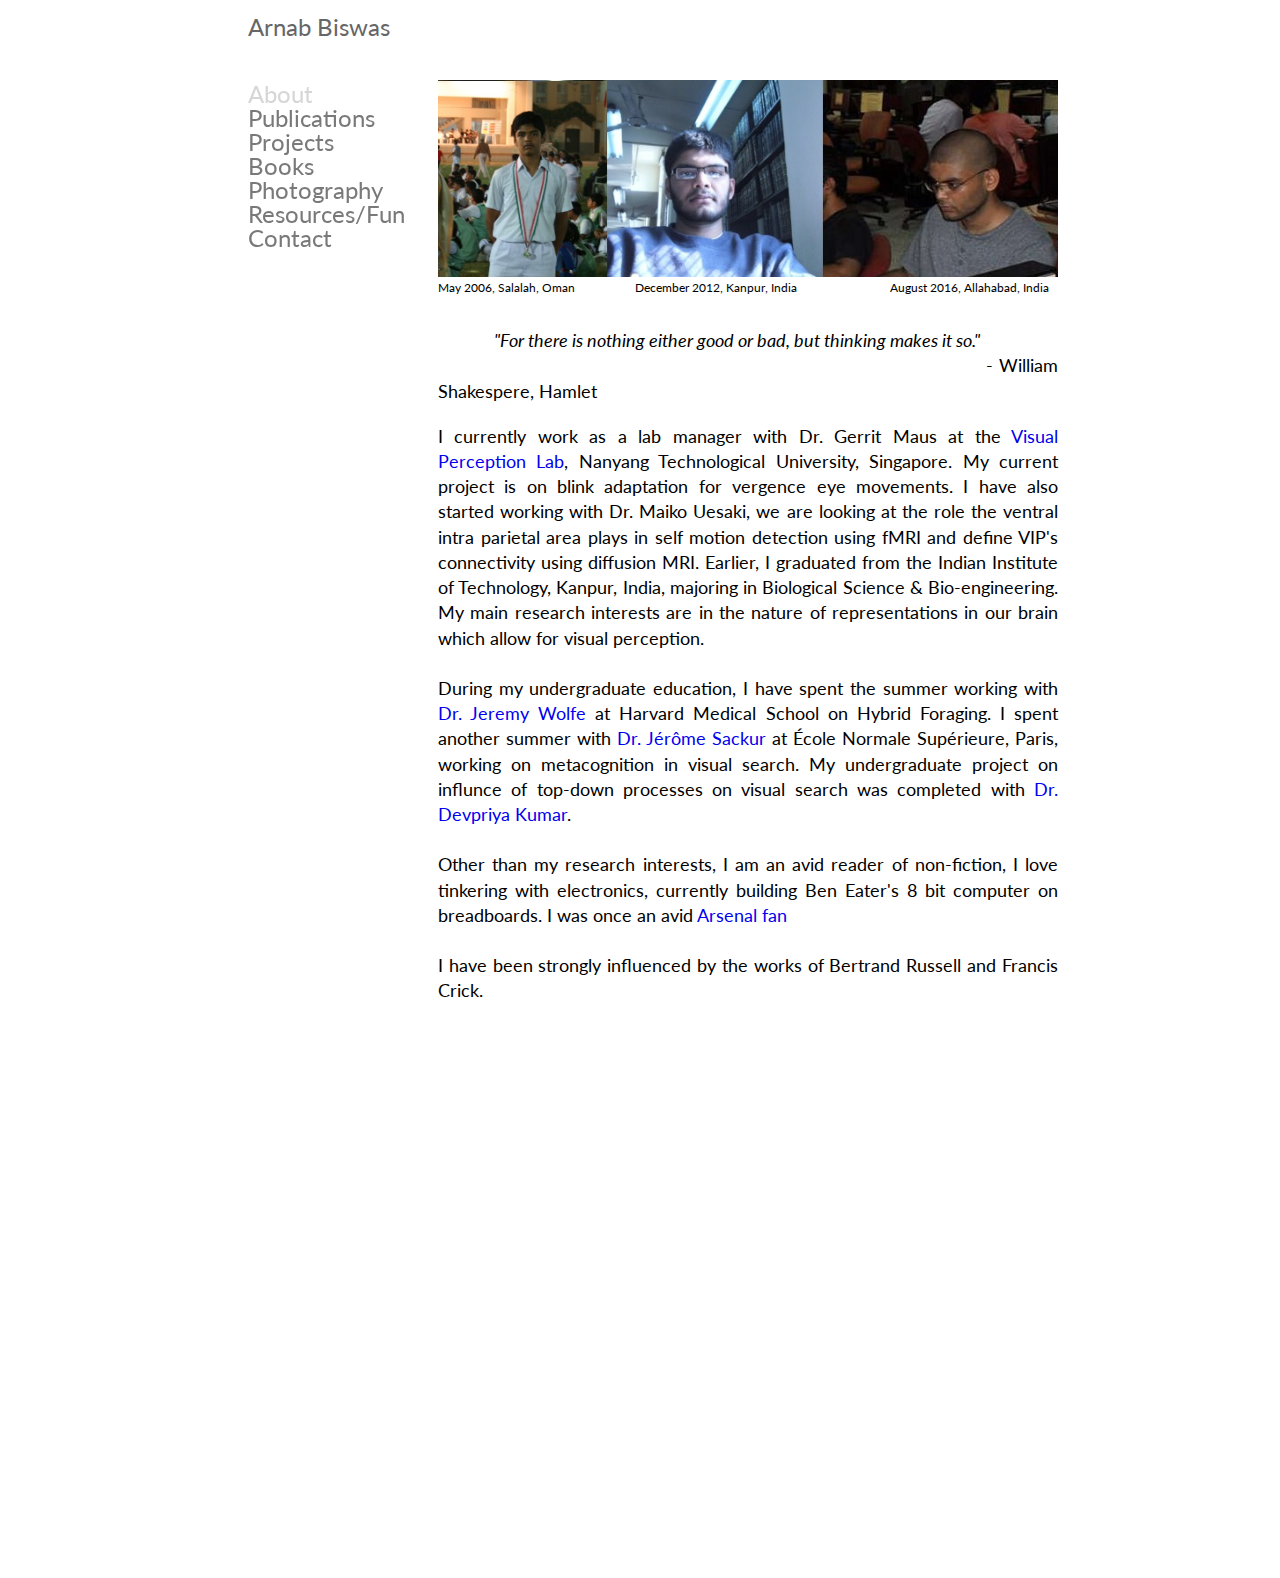
==== commit af00ea45: "Update About.html" ====
--- a/About.html
+++ b/About.html
@@ -82,19 +82,18 @@
     <p>I currently work as a lab manager with Dr. Gerrit Maus
 	    at the <a href="https://blogs.ntu.edu.sg/perception/">Visual Perception Lab</a>,
 	    Nanyang Technological University, Singapore. My current project is on blink adaptation for vergence eye movements.
-	    I have also started working with Dr. Maiko Uesaki, we are trying to map the intra parietal sulcus using fMRI
-	    and define its connectivity using diffusion MRI. I graduated from the Indian Institute of Technology, Kanpur, India,
-	    majoring in Biological Science &amp; Bio-engineering. My main research interests are in the nature of
-	    representations which allow for visual perception.<br><br>
+	    I have also started working with Dr. Maiko Uesaki, we are looking at the role the ventral intra parietal area plays in self motion detection using fMRI
+	    and define VIP's connectivity using diffusion MRI. Earlier, I graduated from the Indian Institute of Technology, Kanpur, India,
+	    majoring in Biological Science &amp; Bio-engineering. My main research interests are in the nature of representations in our brain which allow for visual perception.<br><br>
 
-In the past, I have spent the summer working with <a href="http://search.bwh.harvard.edu/new/index.html">Dr. Jeremy Wolfe</a>
+During my undergraduate education, I have spent the summer working with <a href="http://search.bwh.harvard.edu/new/index.html">Dr. Jeremy Wolfe</a>
 	    at Harvard Medical School on Hybrid Foraging.  I spent another summer with <a
 	href="http://www.lscp.net/persons/sackur/">Dr. Jérôme Sackur</a> at École Normale Supérieure, Paris,
-	    working on metacognition in visual search. My undergraduate project on influnce of top down processes
+	    working on metacognition in visual search. My undergraduate project on influnce of top-down processes
 	    on visual search was completed with <a href="http://home.iitk.ac.in/~devpriya/index.htm">Dr. Devpriya Kumar</a>.<br><br>  
 
 
-Other than my research interests, I am an avid reader of non fiction, I love tinkering with electronics, currently building Ben Eater's 8 bit
+Other than my research interests, I am an avid reader of non-fiction, I love tinkering with electronics, currently building Ben Eater's 8 bit
 	    computer on breadboards. I was once an avid 
 	    <a href="http://dailycannon.com/wp-content/uploads/2017/05/vague-image-meme.jpg"> Arsenal fan</a><br><br>
 
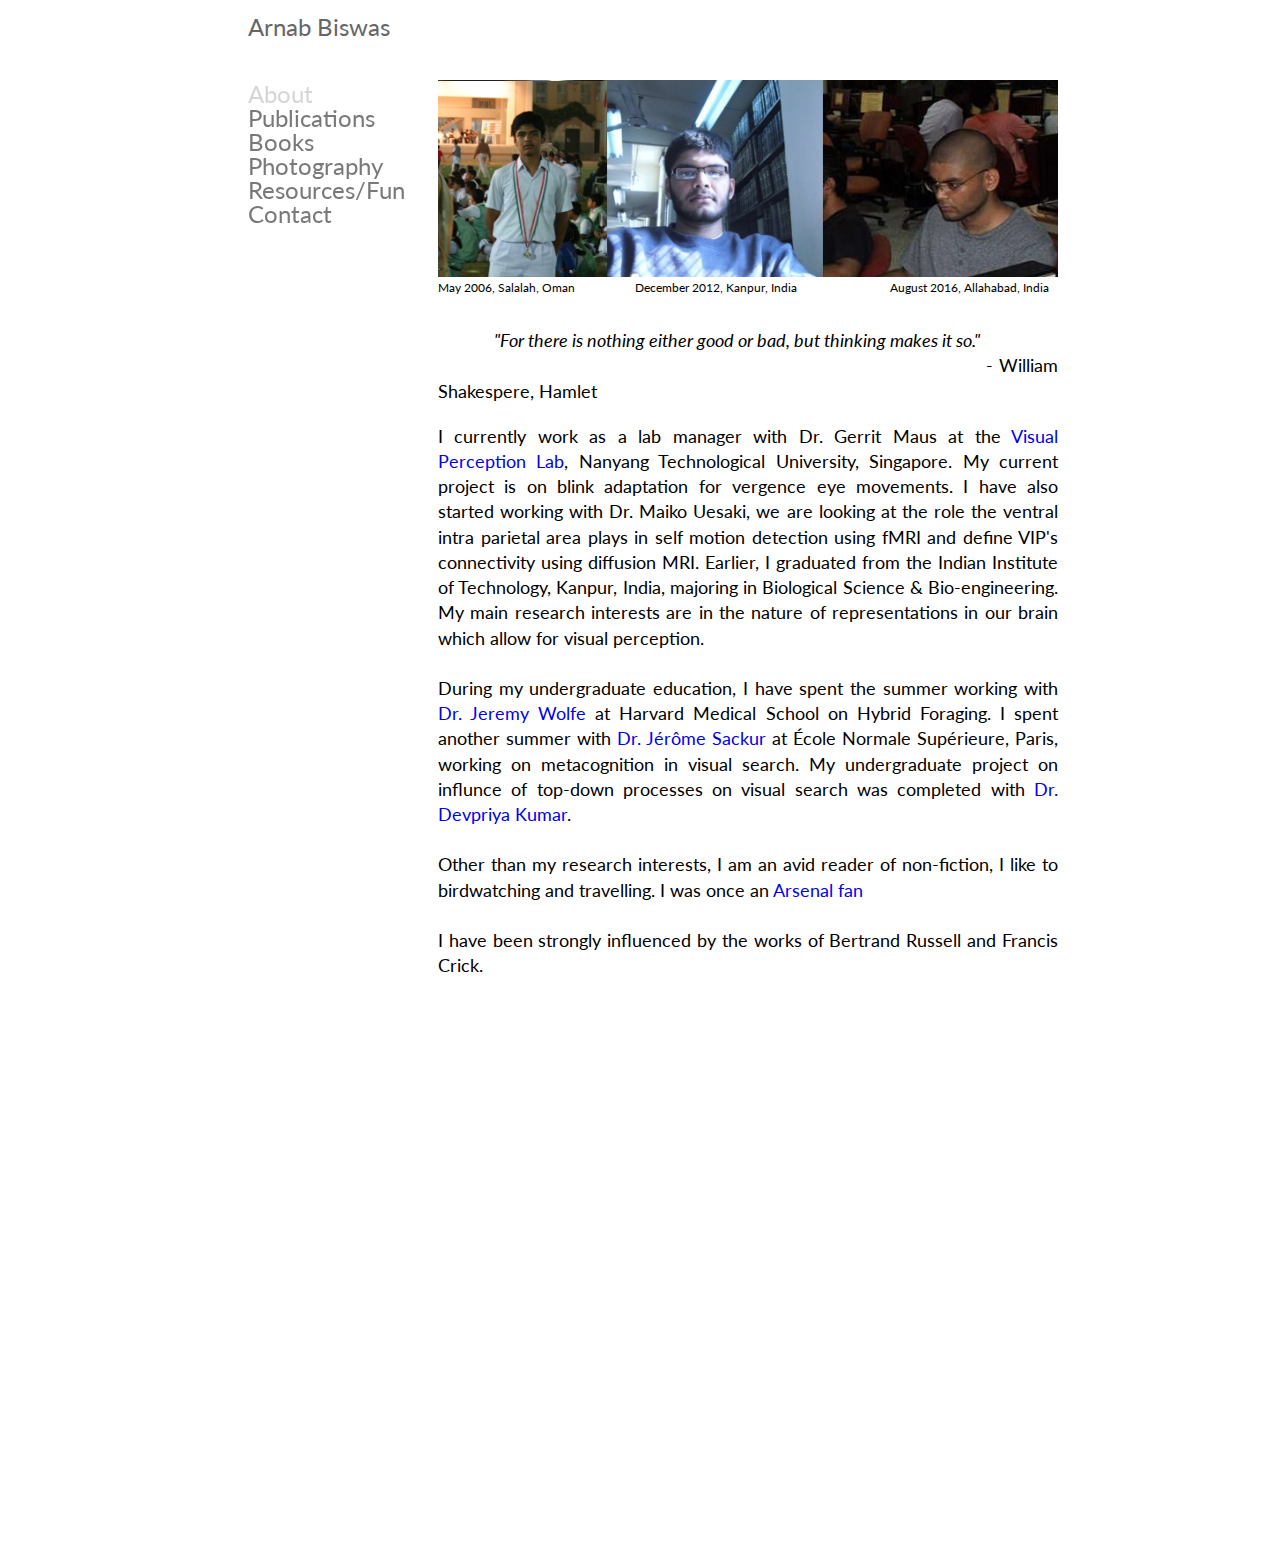
==== commit 9072c05f: "Update About.html" ====
--- a/About.html
+++ b/About.html
@@ -45,7 +45,6 @@
 		<ul>
 			<li id="current"><a href="./About.html">About</a></li>
 			<li><a href="./Publications.html">Publications</a></li>
-			<li><a href="./Projects.html">Projects</a></li>
 			<li><a href="./Books.html">Books</a></li>
 			<li><a href="./Photography.html">Photography</a></li>
 			<li><a href="./Resources.html">Resources/Fun</a></li>
@@ -93,8 +92,7 @@
 	    on visual search was completed with <a href="http://home.iitk.ac.in/~devpriya/index.htm">Dr. Devpriya Kumar</a>.<br><br>  
 
 
-Other than my research interests, I am an avid reader of non-fiction, I love tinkering with electronics, currently building Ben Eater's 8 bit
-	    computer on breadboards. I was once an avid 
+Other than my research interests, I am an avid reader of non-fiction, I like to birdwatching and travelling. I was once an 
 	    <a href="http://dailycannon.com/wp-content/uploads/2017/05/vague-image-meme.jpg"> Arsenal fan</a><br><br>
 
 	   	    
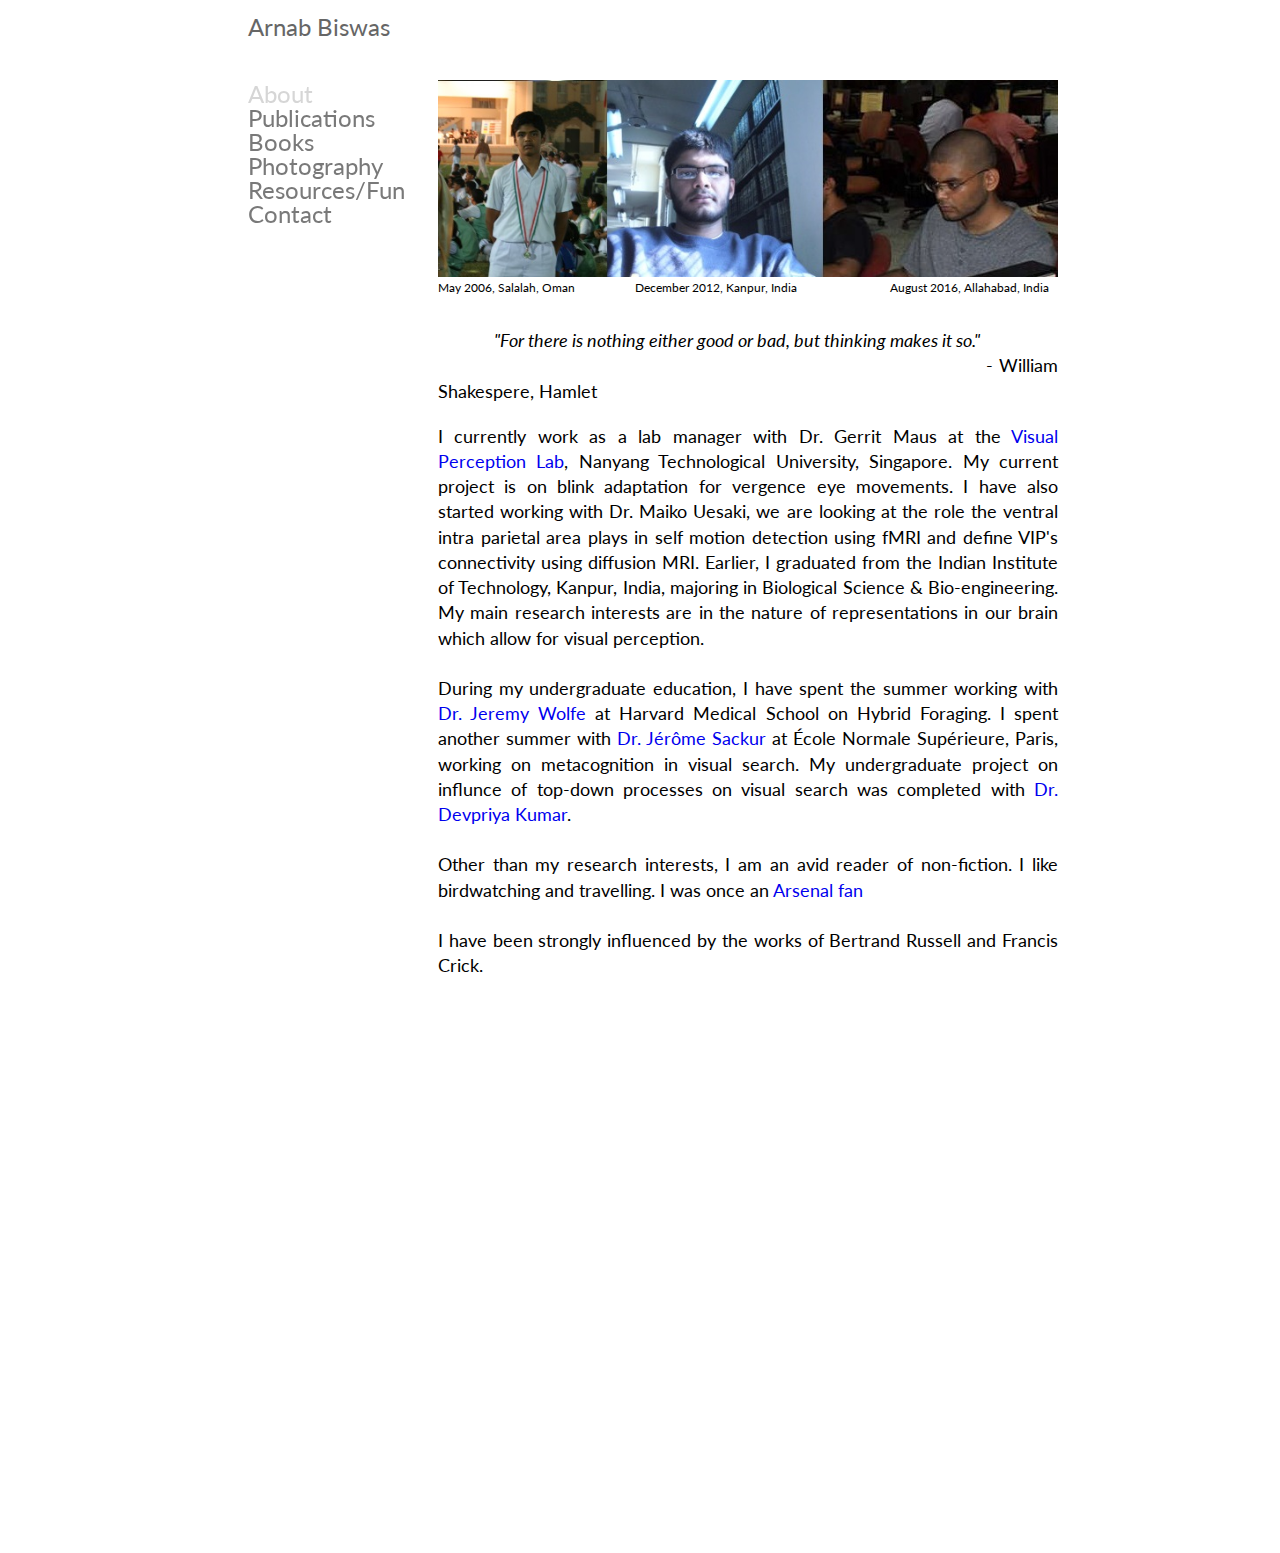
==== commit c4febcdd: "Update About.html" ====
--- a/About.html
+++ b/About.html
@@ -92,7 +92,7 @@
 	    on visual search was completed with <a href="http://home.iitk.ac.in/~devpriya/index.htm">Dr. Devpriya Kumar</a>.<br><br>  
 
 
-Other than my research interests, I am an avid reader of non-fiction, I like to birdwatching and travelling. I was once an 
+Other than my research interests, I am an avid reader of non-fiction. I like birdwatching and travelling. I was once an 
 	    <a href="http://dailycannon.com/wp-content/uploads/2017/05/vague-image-meme.jpg"> Arsenal fan</a><br><br>
 
 	   	    
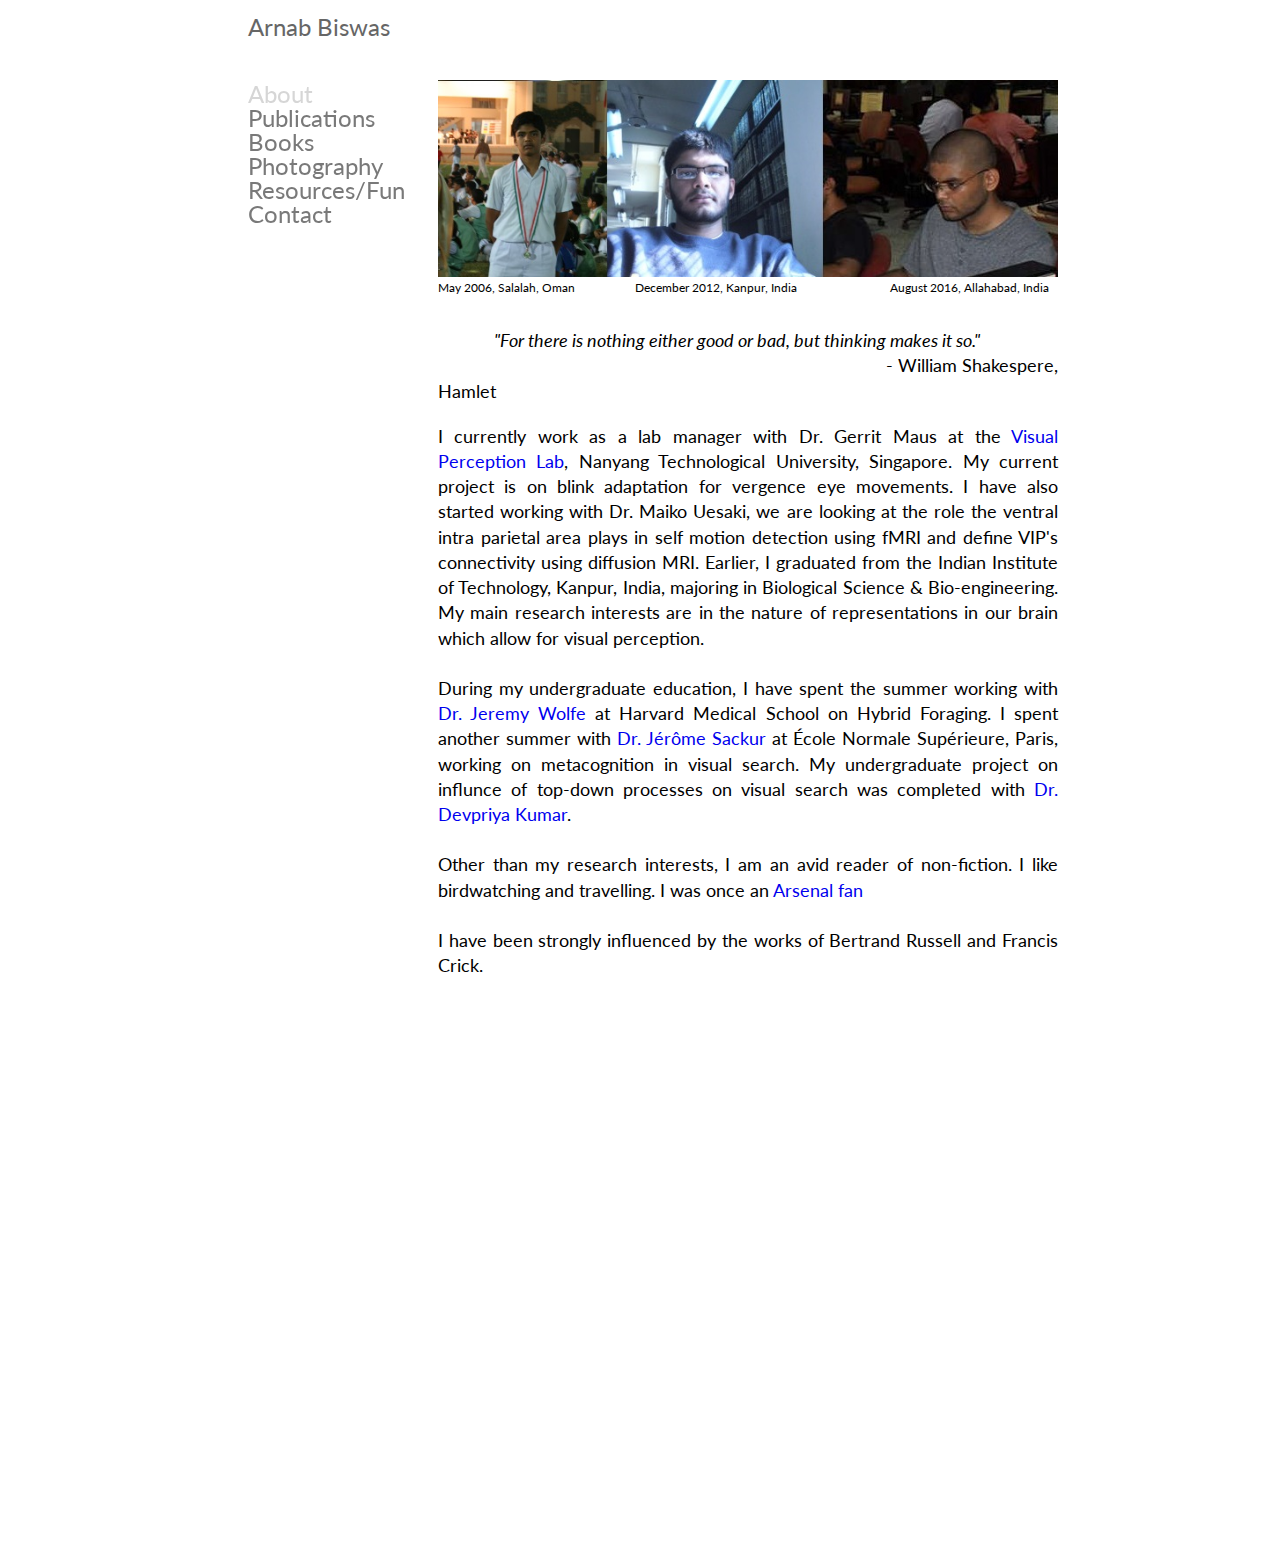
==== commit bb33c6a1: "Update About.html" ====
--- a/About.html
+++ b/About.html
@@ -76,8 +76,7 @@
 	&nbsp;&nbsp;&nbsp;&nbsp;&nbsp;&nbsp;&nbsp;&nbsp;&nbsp;&nbsp;&nbsp;&nbsp;&nbsp;&nbsp;&nbsp;&nbsp;&nbsp;&nbsp;&nbsp;
 	&nbsp;&nbsp;&nbsp;&nbsp;&nbsp;&nbsp;&nbsp;&nbsp;&nbsp;&nbsp;&nbsp;&nbsp;&nbsp;&nbsp;&nbsp;&nbsp;&nbsp;&nbsp;&nbsp;
 	&nbsp;&nbsp;&nbsp;&nbsp;&nbsp;&nbsp;&nbsp;&nbsp;&nbsp;&nbsp;&nbsp;&nbsp;&nbsp;&nbsp;&nbsp;&nbsp;&nbsp;&nbsp;&nbsp;
-	&nbsp;&nbsp;&nbsp;&nbsp;&nbsp;&nbsp;&nbsp;&nbsp;&nbsp;&nbsp;&nbsp;&nbsp;&nbsp;&nbsp;&nbsp;&nbsp;&nbsp;&nbsp;&nbsp;
-	&nbsp;&nbsp;&nbsp;&nbsp;&nbsp;&nbsp;&nbsp;&nbsp;- William Shakespere, Hamlet</p>
+	&nbsp;&nbsp;&nbsp;&nbsp;&nbsp;&nbsp;&nbsp;&nbsp;&nbsp;&nbsp;&nbsp;&nbsp;&nbsp;&nbsp;&nbsp;&nbsp;&nbsp;- William Shakespere, Hamlet</p>
     <p>I currently work as a lab manager with Dr. Gerrit Maus
 	    at the <a href="https://blogs.ntu.edu.sg/perception/">Visual Perception Lab</a>,
 	    Nanyang Technological University, Singapore. My current project is on blink adaptation for vergence eye movements.
